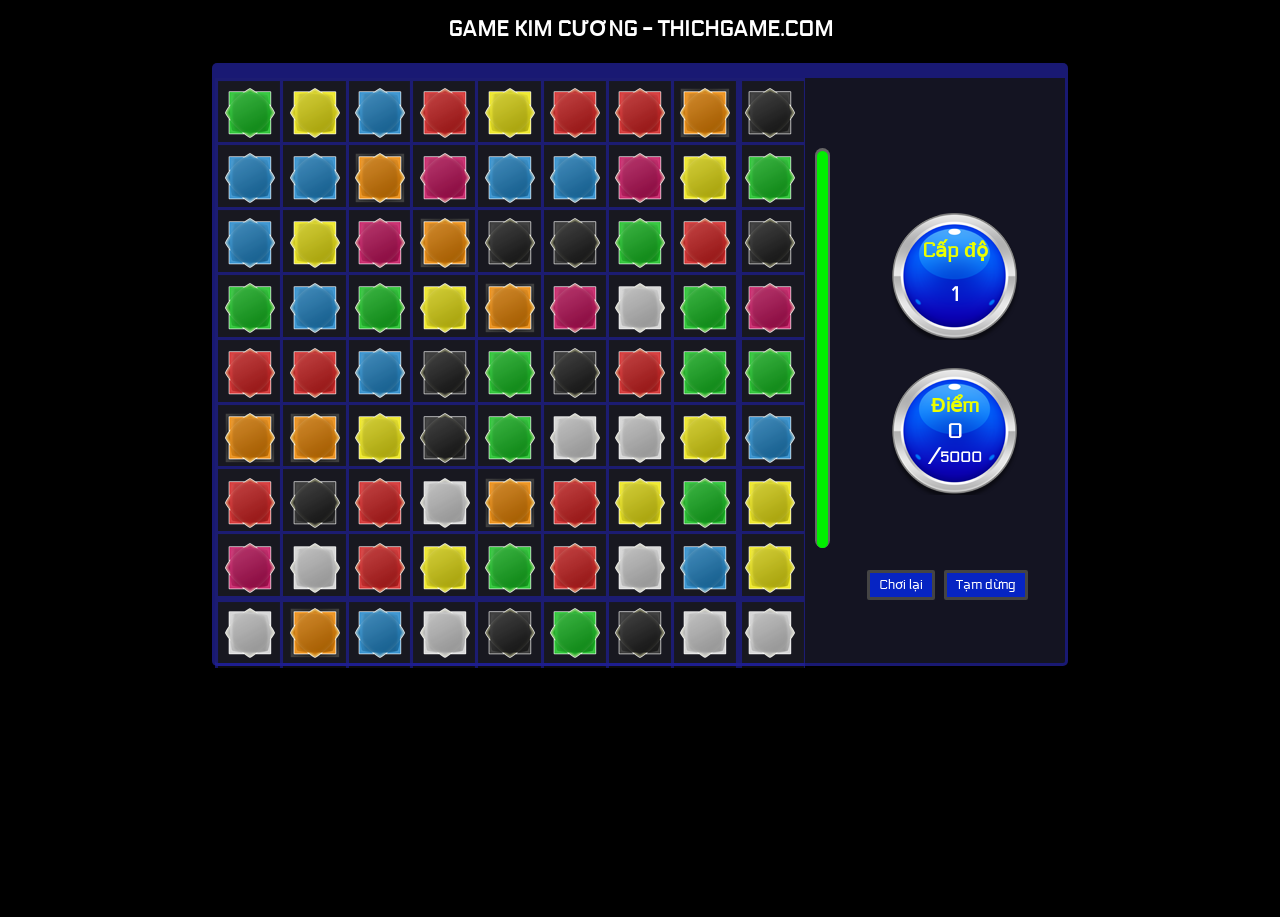
==== kc/index.html @ 21106b67 "Add files via upload" ====
<!DOCTYPE html>
<html>
<head>
	<meta charset="utf-8" />
	
	<title>Kim Cuong - thichgame.com</title>

	<link rel="icon" type="image/x-icon" href="images/favicon.ico" />
	<link rel="stylesheet" type="text/css" href="css/screen.css" />
	<link rel="stylesheet" type="text/css" href="css/game.css" />
	<link href='http://fonts.googleapis.com/css?family=Electrolize' rel='stylesheet' type='text/css'>
	<style>
	.popup {color: #000;}
@media (hover: none) and (pointer: coarse) {
  html, body {
    touch-action: manipulation;          
    -ms-touch-action: manipulation;      
  }

  a, button, [role="button"], label, input, textarea, select {
    touch-action: manipulation;
  }
}

input, select, textarea {
  font-size: 16px;
}
</style>
</head>
<body>
    <h2 style="text-align:center; margin-bottom:1px;color: #fff;">GAME KIM CƯƠNG - THICHGAME.COM</h2>
	<div id="content">
		<header>
		</header>
		<div id="game_content">
			<div id="player_info">
				<div id="time_gauge"><div id="current_gauge"></div></div>
				<p id="level_text">Cấp độ</p><div id="level">1</div>
				<p>Điểm</p><div id="total_score"><span id="current_score">0</span><br/>/<span id="goal_score">5000</span></div>
				<button id="restart_bt">Chơi lại</button>
				<button id="pause_bt">Tạm dừng</button>
			</div>
			<div id="grid"></div>
		</div>
	</div>

	<script type="text/javascript" src="js/util.js"></script>
	<script type="text/javascript" src="js/game/capabilities/item.js"></script>
	<script type="text/javascript" src="js/game/init.js"></script>
	<script type="text/javascript" src="js/game/timer.js"></script>
	<script type="text/javascript" src="js/game/level.js"></script>
	<script type="text/javascript" src="js/game/hint.js"></script>
	<script type="text/javascript" src="js/game/sfx.js"></script>
	<script type="text/javascript" src="js/game/score.js"></script>
	<script type="text/javascript" src="js/game/streak.js"></script>
	<script type="text/javascript" src="js/game/bonus.js"></script>
	<script type="text/javascript" src="js/game/classes/Gem.js"></script>
	<script type="text/javascript" src="js/game/classes/Bomb.js"></script>
	<script type="text/javascript" src="js/game/classes/Popup.js"></script>
	<script type="text/javascript" src="js/game/main.js"></script>

</body>
</html>
---- kc/css/screen.css ----
@charset "UTF-8";

html, body {
	height: 100%;
	margin: 0;
	padding: 0;
}

body {
	background: #000000;
	font-family: 'Electrolize', 'Segoe UI', Helvetica, Arial, 'Trebuchet MS', sans-serif;
	font-size: 14px;
	text-align: justify;
	overflow-x: hidden; 
}

#content {
	position: relative;
	width: 100%;
	max-width: 1000px; 
	min-height: 700px;
	margin: 0 auto;
	background-repeat: no-repeat;
}

#site_content, #rules_content {
	padding: 20px; 
	font-size: 16px;
	color: #DEDEDE;
}

@media (min-width: 768px) {
	#site_content, #rules_content {
		padding: 50px;
	}
}

a {
	text-decoration: none;
	color: #000000;
}

header {
	padding-bottom: 20px;
	position: relative;
	z-index: 30;
	background-color: #000000;
}

nav {
	background-color: #111122;
	border: 2px solid #CCCCCC;
	border-radius: 20px;
	display: flex;
	flex-wrap: wrap;
	justify-content: center;
}

nav a {
	display: inline-block;
	padding: 10px 15px;
	color: #FFFFFF;
	font-weight: bold;
	text-align: center;
}

nav a.current_menu {
	background-color: rgba(200, 200, 200, 0.4);
}


nav a:first-child {
	border-radius: 20px 0 0 20px;
}


@media (max-width: 480px) {
    nav {
        border-radius: 10px;
    }
    nav a {
        width: 100%; 
        border-radius: 0 !important;
        border-bottom: 1px solid rgba(255,255,255,0.1);
    }
}
---- kc/css/game.css ----
@charset "UTF-8";

#game_content{
	width: 850px;
	height: 585px;
	margin: auto;
	background-color: rgba(51, 51, 85, 0.4);
	border: 3px solid rgba(34, 34, 238, 0.4);
	border-top: 15px solid rgba(34, 34, 238, 0.4);
	border-radius: 5px;
}

#grid{
	position: relative;
	width: 590px;
	height: 590px;
	background: url('../images/grid.png') rgba(32, 32, 32, 0.4);
	
}

#player_info{
	position: relative;
	float: right;
	top: 80px;
	width: 250px;
	text-align: center;
}

#player_info p, #game_level{
	font-size: 20px;
	margin-left: 30px;
	color: #ebff00;
	font-weight: bold;
}

#total_score, #level{
	padding: 70px 0 20px 0;
	margin-left: 30px;
	margin-top: -70px;
	font-size: 20px;
	height: 130px;
	font-weight: bold;
	color: #FFF;
	background-image: url('../images/rose.png');
	background-repeat: no-repeat;
	background-position: top center;
}

#total_score{
	padding-top: 52px;
}

#goal_score{
	font-size: 14px;
}

#level{
	margin-bottom: -60px;
}

#level_text{
	margin-top: 80px;
}

#time_gauge{
	position: absolute;
	border-radius: 20px;
	left: 0px;
	top: -10px;
	width: 15px;
	height: 400px;
	background-color: #666;
}

#current_gauge{
	position: absolute;
	border-radius: 20px;
	bottom: 0px;
	left: 2px;
	width: 11px;
	height: 100%;
	background-color: #00F000;
}

.score_gain{
	position: absolute;
	left: 112px;
	font-size: 15px;
	font-weight: bold;
	color: #222;
}

.gem, .bomb{
	position: absolute;
	width: 120px;
	height: 120px;
	background-repeat: no-repeat;
	margin-left: 5px;
    margin-top: 5px;
}

#content button{
	cursor:pointer;
	height: 30px;
	margin: 0px -5px 15px 0px;
	padding: 0 9px 0 9px;
}

#content button:hover{
	border-color: #999;
	-o-box-shadow: 0 2px 0 rgba(0, 0, 0, 0.2);
	-moz-box-shadow: 0 2px 0 rgba(0, 0, 0, 0.2);
	-webkit-box-shadow: 0 2px 5px rgba(0, 0, 0, 0.2);
	box-shadow: 0 1px 2px rgba(0, 0, 0, 0.15);
}

#content button:active{
	border-color: #444;
}

#player_info button{
	cursor: pointer;
	margin-left: 10px;
	border-radius: 2px;
	-moz-border-radius: 2px;
	-webkit-border-radius: 2px;
	border: 3px solid rgba(68 ,68, 68, 1);
	background-color: rgb(6, 36, 195);
	font-size: 10pt;
	font-family: 'Electrolize', 'Segoe UI', Helvetica, Arial, 'Trebuchet MS', sans-serif;
	color: #FFF;
}
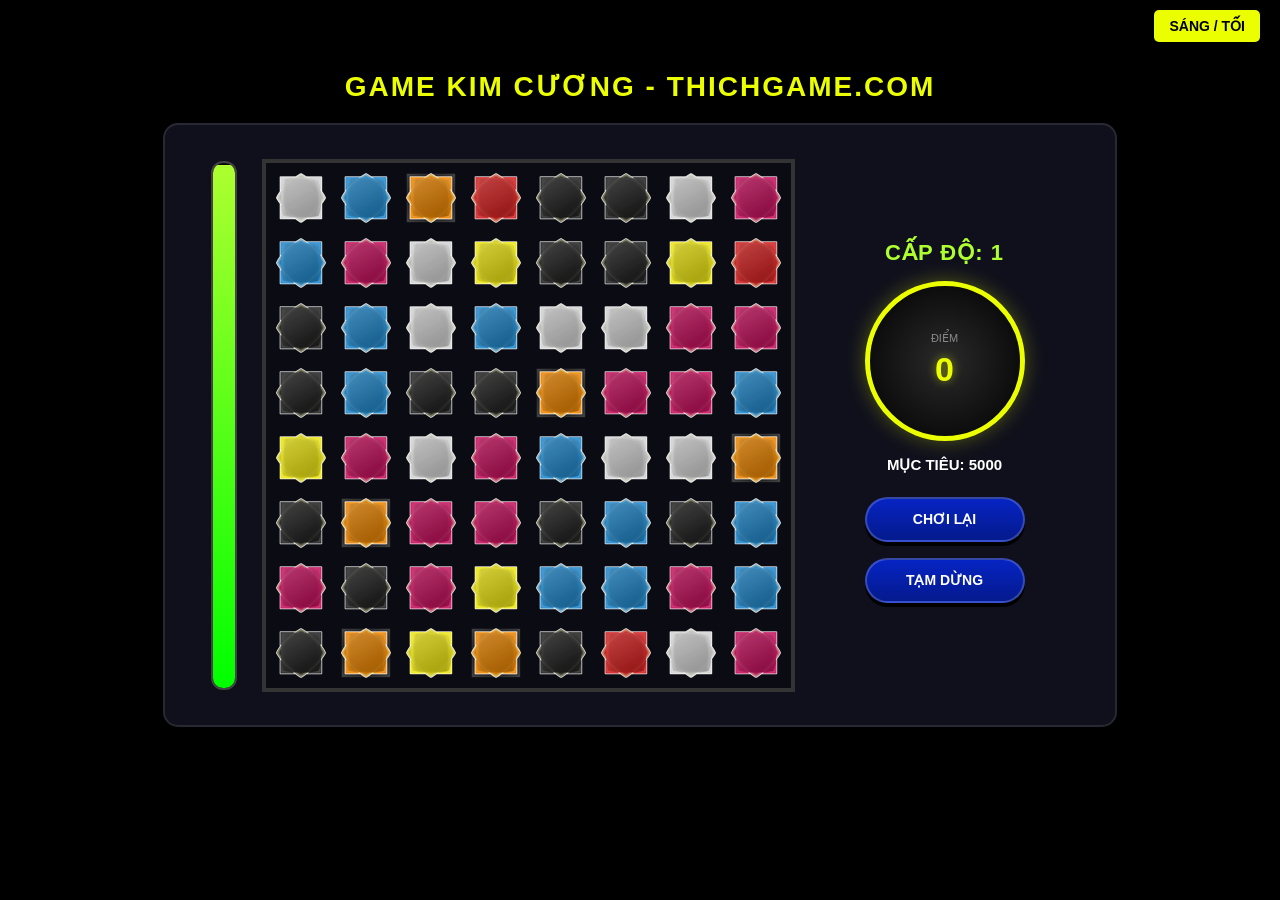
==== commit 8534b881: "Add files via upload" ====
--- a/kc/index.html
+++ b/kc/index.html
@@ -1,63 +1,238 @@
 <!DOCTYPE html>
-<html>
+<html lang="vi">
 <head>
-	<meta charset="utf-8" />
-	
-	<title>Kim Cuong - thichgame.com</title>
-
-	<link rel="icon" type="image/x-icon" href="images/favicon.ico" />
-	<link rel="stylesheet" type="text/css" href="css/screen.css" />
-	<link rel="stylesheet" type="text/css" href="css/game.css" />
-	<link href='http://fonts.googleapis.com/css?family=Electrolize' rel='stylesheet' type='text/css'>
-	<style>
-	.popup {color: #000;}
-@media (hover: none) and (pointer: coarse) {
-  html, body {
-    touch-action: manipulation;          
-    -ms-touch-action: manipulation;      
-  }
-
-  a, button, [role="button"], label, input, textarea, select {
-    touch-action: manipulation;
-  }
-}
-
-input, select, textarea {
-  font-size: 16px;
-}
-</style>
+    <meta charset="UTF-8">
+    <meta name="viewport" content="width=device-width, initial-scale=1.0, maximum-scale=1.0, user-scalable=no">
+    <title>Game Kim Cương - thichgame.com</title>
+    
+    <link rel="stylesheet" type="text/css" href="css/screen.css">
+    <link rel="stylesheet" type="text/css" href="css/game.css">
+
+    <style>
+        /* --- 1. BIẾN MÀU SẮC & GIAO DIỆN --- */
+        :root {
+            --bg-body: #000;
+            --bg-game: rgba(20, 20, 35, 0.8);
+            --text-main: #fff;
+            --btn-bg: linear-gradient(180deg, #0624c3 0%, #041a8d 100%);
+            --popup-bg: #041a8d;
+        }
+
+        /* Chế độ Sáng */
+        body.light-mode {
+            --bg-body: #b8b8b8;
+            --bg-game: rgba(116, 116, 116, 0.9);
+            --text-main: #222;
+            --btn-bg: linear-gradient(180deg, #444 0%, #222 100%);
+            --popup-bg: #333;
+        }
+
+        /* --- 2. RESET & LAYOUT --- */
+        #time_gauge, #total_score, #current_gauge, #player_info, #game_content {
+            background: none !important; border: none !important; box-shadow: none !important;
+            float: none !important; position: static !important; margin: 0 !important; padding: 0 !important;
+        }
+
+        body {
+            margin: 0; padding: 0; background: var(--bg-body);
+            display: flex; flex-direction: column; align-items: center;
+            overflow: hidden; transition: 0.3s; font-family: sans-serif;
+        }
+
+        #scaler {
+            width: 1000px; height: 750px;
+            position: relative; transform-origin: top center;
+        }
+
+        /* Tiêu đề Game */
+        .game-title {
+            color: #ebff00; font-size: 28px; font-weight: bold;
+            text-align: center; margin: 20px 0; text-transform: uppercase;
+            text-shadow: 2px 2px 0 #000; letter-spacing: 2px;
+        }
+
+        #game_content {
+            display: flex !important; flex-direction: row !important;
+            justify-content: center !important; align-items: center !important;
+            width: 950px !important; height: 600px !important;
+            margin: 0 auto !important; background: var(--bg-game) !important;
+            border-radius: 15px !important; border: 2px solid rgba(255,255,255,0.1) !important;
+        }
+
+        /* --- 3. VẼ LẠI THÀNH PHẦN --- */
+        #time_gauge {
+            width: 22px !important; height: 525px !important;
+            background: rgba(0, 0, 0, 0.5) !important;
+            border: 2px solid #444 !important; border-radius: 12px !important;
+            margin-right: 25px !important; position: relative !important; overflow: hidden !important;
+        }
+        #current_gauge {
+            background: linear-gradient(to top, #00ff00, #adff2f) !important;
+            width: 100% !important; position: absolute !important; bottom: 0 !important;
+            box-shadow: 0 0 15px #00ff00;
+        }
+
+        #grid {
+            width: 525px !important; height: 525px !important;
+            position: relative !important; background: rgba(0, 0, 0, 0.3) !important;
+            border: 4px solid #333 !important;
+        }
+
+        #player_info {
+            width: 250px !important; margin-left: 25px !important;
+            display: flex !important; flex-direction: column !important; align-items: center !important;
+        }
+
+        /* KHÓA CHẶT KHUNG ĐIỂM - CHỐNG NHẢY KHUNG */
+        #total_score {
+            width: 150px !important; height: 150px !important;
+            background: radial-gradient(circle, #2a2a2a, #000) !important;
+            border: 5px solid #ebff00 !important; border-radius: 50% !important;
+            display: flex !important; flex-direction: column !important; justify-content: center !important;
+            align-items: center !important; box-shadow: 0 0 20px rgba(235, 255, 0, 0.3) !important;
+            margin: 15px 0 !important; 
+            position: relative !important; /* Làm gốc cho điểm cộng bay */
+            flex-shrink: 0 !important; /* Không cho co lại */
+            overflow: visible !important; /* Cho phép điểm bay ra ngoài vòng tròn */
+        }
+
+        #current_score {
+            color: #ebff00 !important; font-size: 34px !important;
+            font-weight: bold !important; text-shadow: 0 0 10px rgba(235, 255, 0, 0.5);
+        }
+
+        /* ĐIỂM CỘNG: HIỂN THỊ ĐÈ LÊN, KHÔNG CHIẾM DIỆN TÍCH */
+        .score_gain {
+            position: absolute !important; 
+            left: 80% !important;
+            top: 27% !important;
+            transform: translate(-50%, -50%) !important;
+            z-index: 100 !important;
+            pointer-events: none;
+            margin: 0 !important;
+            white-space: nowrap;
+            animation: scoreFly 1s ease-out forwards !important;
+        }
+
+        @keyframes scoreFly {
+            0% { opacity: 1; transform: translate(-50%, -50%); }
+            100% { opacity: 0; transform: translate(-50%, -150%); }
+        }
+
+        /* Thiết kế nút bấm mới */
+        .btn-custom {
+            width: 160px !important; height: 45px !important;
+            margin: 8px 0 !important; border-radius: 25px !important;
+            background: var(--btn-bg) !important; color: #fff !important;
+            border: 2px solid rgba(255,255,255,0.2) !important;
+            font-weight: bold !important; cursor: pointer !important;
+            font-size: 14px !important; text-transform: uppercase;
+            box-shadow: 0 4px 0 #000; transition: 0.1s;
+            flex-shrink: 0;
+        }
+        .btn-custom:active { transform: translateY(3px); box-shadow: 0 1px 0 #000; }
+
+        /* Nút đổi màu nền */
+        .theme-toggle {
+            position: absolute; top: 10px; right: 20px;
+            padding: 8px 15px; background: #ebff00; color: #000;
+            border-radius: 5px; font-weight: bold; cursor: pointer; z-index: 100;
+        }
+
+        /* --- 4. SỬA THÔNG BÁO (POPUP) --- */
+        .popup { z-index: 9999 !important; }
+        .popup div {
+            background: var(--popup-bg) !important;
+            color: #fff !important;
+            border: 4px solid #ebff00 !important;
+            border-radius: 20px !important;
+            padding: 30px !important;
+            text-align: center !important;
+            box-shadow: 0 0 50px rgba(0,0,0,0.9) !important;
+        }
+        .popup h2, .popup p { margin-bottom: 20px !important; font-size: 20px !important; }
+        .popup button {
+            background: #ebff00 !important;
+            color: #000 !important;
+            font-weight: bold !important;
+            padding: 12px 30px !important;
+            border-radius: 30px !important;
+            border: none !important;
+            cursor: pointer !important;
+            font-size: 16px !important;
+            text-transform: uppercase !important;
+        }
+    </style>
 </head>
 <body>
-    <h2 style="text-align:center; margin-bottom:1px;color: #fff;">GAME KIM CƯƠNG - THICHGAME.COM</h2>
-	<div id="content">
-		<header>
-		</header>
-		<div id="game_content">
-			<div id="player_info">
-				<div id="time_gauge"><div id="current_gauge"></div></div>
-				<p id="level_text">Cấp độ</p><div id="level">1</div>
-				<p>Điểm</p><div id="total_score"><span id="current_score">0</span><br/>/<span id="goal_score">5000</span></div>
-				<button id="restart_bt">Chơi lại</button>
-				<button id="pause_bt">Tạm dừng</button>
-			</div>
-			<div id="grid"></div>
-		</div>
-	</div>
-
-	<script type="text/javascript" src="js/util.js"></script>
-	<script type="text/javascript" src="js/game/capabilities/item.js"></script>
-	<script type="text/javascript" src="js/game/init.js"></script>
-	<script type="text/javascript" src="js/game/timer.js"></script>
-	<script type="text/javascript" src="js/game/level.js"></script>
-	<script type="text/javascript" src="js/game/hint.js"></script>
-	<script type="text/javascript" src="js/game/sfx.js"></script>
-	<script type="text/javascript" src="js/game/score.js"></script>
-	<script type="text/javascript" src="js/game/streak.js"></script>
-	<script type="text/javascript" src="js/game/bonus.js"></script>
-	<script type="text/javascript" src="js/game/classes/Gem.js"></script>
-	<script type="text/javascript" src="js/game/classes/Bomb.js"></script>
-	<script type="text/javascript" src="js/game/classes/Popup.js"></script>
-	<script type="text/javascript" src="js/game/main.js"></script>
-
+
+    <div class="theme-toggle" onclick="document.body.classList.toggle('light-mode')">SÁNG / TỐI</div>
+
+    <div id="scaler">
+        <div class="game-title">Game Kim Cương - thichgame.com</div>
+        
+        <div id="content">
+            <div id="game_content">
+                <div id="time_gauge">
+                    <div id="current_gauge"></div>
+                </div>
+
+                <div id="grid"></div>
+
+                <div id="player_info">
+                    <div style="color: #adff2f; font-size: 22px; font-weight: bold; letter-spacing: 1px;">
+                        CẤP ĐỘ: <span id="level">1</span>
+                    </div>
+                    
+                    <div id="total_score">
+                        <div style="color: #888; font-size: 11px; margin-bottom: 5px;">ĐIỂM</div>
+                        <span id="current_score">0</span>
+                    </div>
+                    
+                    <div style="color: var(--text-main); font-size: 15px; margin-bottom: 15px; font-weight: bold;">
+                        MỤC TIÊU: <span id="goal_score">5000</span>
+                    </div>
+
+                    <button id="restart_bt" class="btn-custom" onclick="location.reload()">CHƠI LẠI</button>
+                    <button id="pause_bt" class="btn-custom">TẠM DỪNG</button>
+                </div>
+            </div>
+        </div>
+    </div>
+
+    <script type="text/javascript" src="js/util.js"></script>
+    <script type="text/javascript" src="js/game/capabilities/item.js"></script>
+    <script type="text/javascript" src="js/game/init.js"></script>
+    <script type="text/javascript" src="js/game/timer.js"></script>
+    <script type="text/javascript" src="js/game/level.js"></script>
+    <script type="text/javascript" src="js/game/hint.js"></script>
+    <script type="text/javascript" src="js/game/sfx.js"></script>
+    <script type="text/javascript" src="js/game/score.js"></script>
+    <script type="text/javascript" src="js/game/streak.js"></script>
+    <script type="text/javascript" src="js/game/bonus.js"></script>
+    <script type="text/javascript" src="js/game/classes/Gem.js"></script>
+    <script type="text/javascript" src="js/game/classes/Bomb.js"></script>
+    <script type="text/javascript" src="js/game/classes/Popup.js"></script>
+    <script type="text/javascript" src="js/game/main.js"></script>
+
+    <script type="text/javascript">
+        function autoResize() {
+            const scaler = document.getElementById('scaler');
+            const winW = window.innerWidth;
+            const winH = window.innerHeight;
+            const baseW = 1000;
+            const baseH = 800; // Tăng baseH để chứa tiêu đề
+
+            let ratio = Math.min(winW / baseW, winH / baseH);
+            if (winW >= baseW && winH >= baseH) ratio = 1;
+
+            scaler.style.transform = `scale(${ratio})`;
+            const offset = (winH - (baseH * ratio)) / 2;
+            scaler.style.top = Math.max(0, offset) + 'px';
+        }
+        window.addEventListener('resize', autoResize);
+        window.addEventListener('load', autoResize);
+        autoResize();
+    </script>
 </body>
 </html>
--- a/kc/css/screen.css
+++ b/kc/css/screen.css
@@ -1,38 +1,33 @@
 @charset "UTF-8";
 
-html, body {
+html {
+	position: relative;
 	height: 100%;
+}
+
+body{
+	position: relative;
 	margin: 0;
 	padding: 0;
-}
-
-body {
+	height: 100%;
 	background: #000000;
 	font-family: 'Electrolize', 'Segoe UI', Helvetica, Arial, 'Trebuchet MS', sans-serif;
 	font-size: 14px;
 	text-align: justify;
-	overflow-x: hidden; 
 }
 
-#content {
+#content{
 	position: relative;
-	width: 100%;
-	max-width: 1000px; 
 	min-height: 700px;
-	margin: 0 auto;
+	margin: auto;
 	background-repeat: no-repeat;
+	color: #FFFFFF;
 }
 
-#site_content, #rules_content {
-	padding: 20px; 
+#site_content, #rules_content{
+	padding: 50px;
 	font-size: 16px;
 	color: #DEDEDE;
-}
-
-@media (min-width: 768px) {
-	#site_content, #rules_content {
-		padding: 50px;
-	}
 }
 
 a {
@@ -40,47 +35,37 @@
 	color: #000000;
 }
 
-header {
-	padding-bottom: 20px;
+header{
+	padding-bottom: 30px;
 	position: relative;
 	z-index: 30;
 	background-color: #000000;
 }
 
-nav {
+nav{
 	background-color: #111122;
-	border: 2px solid #CCCCCC;
+	border-width: 0px 2px 2px 2px;
+	border-color: #CCCCCC;
+	border-style: solid;
 	border-radius: 20px;
-	display: flex;
-	flex-wrap: wrap;
-	justify-content: center;
 }
 
-nav a {
+nav a{
 	display: inline-block;
-	padding: 10px 15px;
+	padding: 10px 20px 15px 20px;
 	color: #FFFFFF;
 	font-weight: bold;
-	text-align: center;
 }
 
-nav a.current_menu {
+nav a.current_menu{
 	background-color: rgba(200, 200, 200, 0.4);
 }
 
-
-nav a:first-child {
-	border-radius: 20px 0 0 20px;
-}
-
-
-@media (max-width: 480px) {
-    nav {
-        border-radius: 10px;
-    }
-    nav a {
-        width: 100%; 
-        border-radius: 0 !important;
-        border-bottom: 1px solid rgba(255,255,255,0.1);
-    }
+nav a:first-child{
+	border-top-left-radius: 20px;
+	-webkit-border-top-left-radius: 20px;
+	-moz-border-radius-topleft: 20px;
+	border-bottom-left-radius: 20px;
+	-webkit-border-bottom-left-radius: 20px;
+	-moz-border-radius-bottomleft: 20px;
 }
--- a/kc/css/game.css
+++ b/kc/css/game.css
@@ -1,132 +1,61 @@
 @charset "UTF-8";
 
 #game_content{
-	width: 850px;
-	height: 585px;
+	/* Loại bỏ width cố định để dễ co giãn */
+	min-width: 320px;
+	height: auto;
 	margin: auto;
 	background-color: rgba(51, 51, 85, 0.4);
 	border: 3px solid rgba(34, 34, 238, 0.4);
 	border-top: 15px solid rgba(34, 34, 238, 0.4);
 	border-radius: 5px;
+	display: flex; /* Thêm để hỗ trợ layout mới */
+	flex-wrap: wrap;
+	justify-content: center;
+	padding: 20px 10px;
 }
 
 #grid{
 	position: relative;
-	width: 590px;
-	height: 590px;
-	background: url('../images/grid.png') rgba(32, 32, 32, 0.4);
-	
+	width: 525px;
+	height: 525px;
+	background: rgba(32, 32, 32, 0.4);
+	background-repeat: no-repeat;
 }
 
 #player_info{
 	position: relative;
-	float: right;
-	top: 80px;
-	width: 250px;
+	width: 230px;
 	text-align: center;
-}
-
-#player_info p, #game_level{
-	font-size: 20px;
-	margin-left: 30px;
-	color: #ebff00;
-	font-weight: bold;
-}
-
-#total_score, #level{
-	padding: 70px 0 20px 0;
-	margin-left: 30px;
-	margin-top: -70px;
-	font-size: 20px;
-	height: 130px;
-	font-weight: bold;
-	color: #FFF;
-	background-image: url('../images/rose.png');
-	background-repeat: no-repeat;
-	background-position: top center;
-}
-
-#total_score{
-	padding-top: 52px;
-}
-
-#goal_score{
-	font-size: 14px;
-}
-
-#level{
-	margin-bottom: -60px;
-}
-
-#level_text{
-	margin-top: 80px;
-}
-
-#time_gauge{
-	position: absolute;
-	border-radius: 20px;
-	left: 0px;
-	top: -10px;
-	width: 15px;
-	height: 400px;
-	background-color: #666;
-}
-
-#current_gauge{
-	position: absolute;
-	border-radius: 20px;
-	bottom: 0px;
-	left: 2px;
-	width: 11px;
-	height: 100%;
-	background-color: #00F000;
-}
-
-.score_gain{
-	position: absolute;
-	left: 112px;
-	font-size: 15px;
-	font-weight: bold;
-	color: #222;
 }
 
 .gem, .bomb{
 	position: absolute;
-	width: 120px;
-	height: 120px;
+	width: 60px;
+	height: 60px;
+	background-position: center center;
 	background-repeat: no-repeat;
-	margin-left: 5px;
-    margin-top: 5px;
 }
 
 #content button{
 	cursor:pointer;
 	height: 30px;
-	margin: 0px -5px 15px 0px;
+	margin: 5px;
 	padding: 0 9px 0 9px;
 }
 
 #content button:hover{
 	border-color: #999;
-	-o-box-shadow: 0 2px 0 rgba(0, 0, 0, 0.2);
-	-moz-box-shadow: 0 2px 0 rgba(0, 0, 0, 0.2);
-	-webkit-box-shadow: 0 2px 5px rgba(0, 0, 0, 0.2);
 	box-shadow: 0 1px 2px rgba(0, 0, 0, 0.15);
-}
-
-#content button:active{
-	border-color: #444;
 }
 
 #player_info button{
 	cursor: pointer;
-	margin-left: 10px;
+	margin: 10px 0;
 	border-radius: 2px;
-	-moz-border-radius: 2px;
-	-webkit-border-radius: 2px;
 	border: 3px solid rgba(68 ,68, 68, 1);
 	background-color: rgb(6, 36, 195);
-	font-size: 10pt;
-	font-family: 'Electrolize', 'Segoe UI', Helvetica, Arial, 'Trebuchet MS', sans-serif;
+	font-family: 'Electrolize', sans-serif;
 	color: #FFF;
+	padding: 5px 15px;
 }
